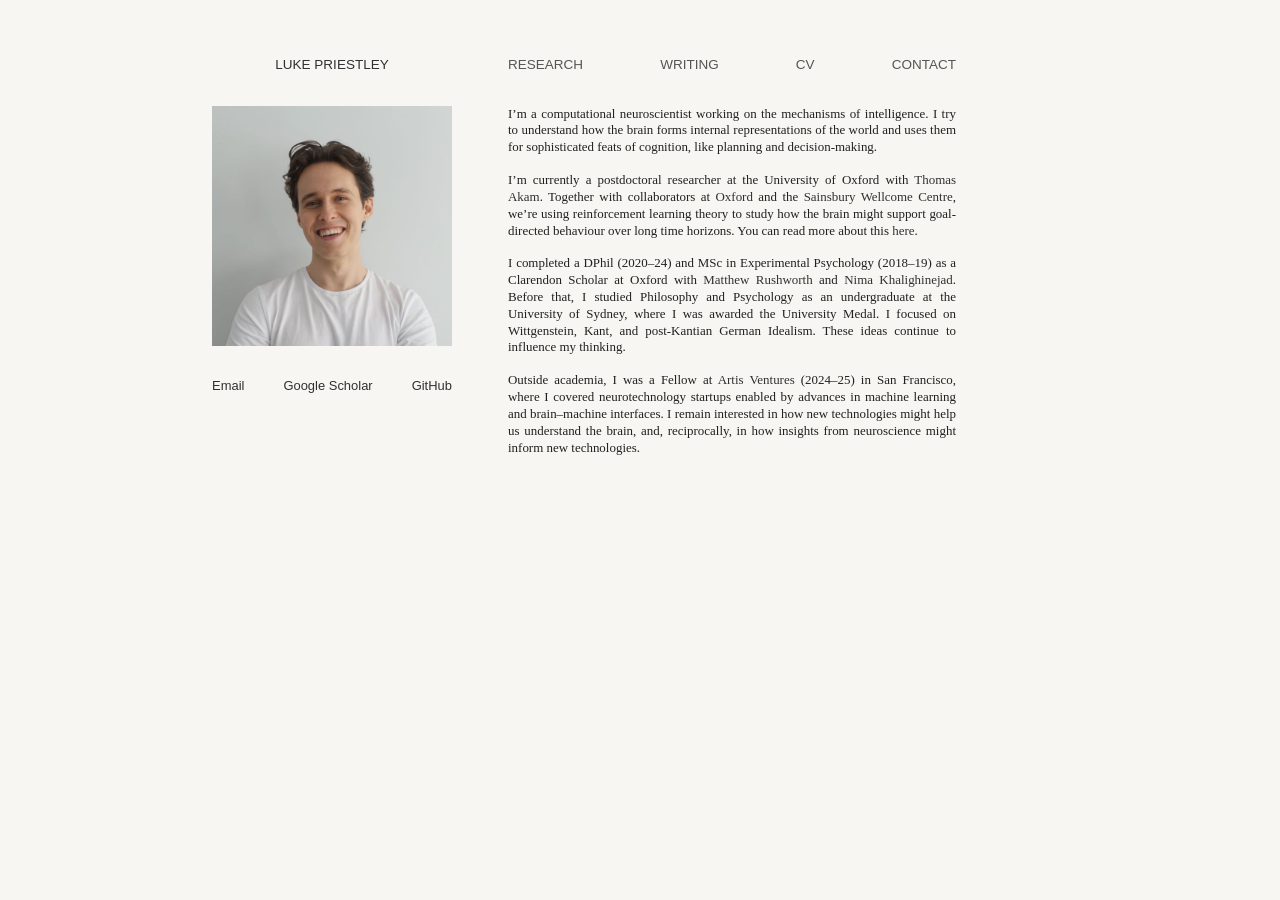
==== index.html @ 0aa41a84 "Built site for gh-pages" ====
<!DOCTYPE html>
<html xmlns="http://www.w3.org/1999/xhtml" lang="en" xml:lang="en"><head>

<meta charset="utf-8">
<meta name="generator" content="quarto-1.2.269">

<meta name="viewport" content="width=device-width, initial-scale=1.0, user-scalable=yes">


<title></title>
<style>
code{white-space: pre-wrap;}
span.smallcaps{font-variant: small-caps;}
div.columns{display: flex; gap: min(4vw, 1.5em);}
div.column{flex: auto; overflow-x: auto;}
div.hanging-indent{margin-left: 1.5em; text-indent: -1.5em;}
ul.task-list{list-style: none;}
ul.task-list li input[type="checkbox"] {
  width: 0.8em;
  margin: 0 0.8em 0.2em -1.6em;
  vertical-align: middle;
}
</style>


<script src="site_libs/quarto-nav/quarto-nav.js"></script>
<script src="site_libs/clipboard/clipboard.min.js"></script>
<script src="site_libs/quarto-search/autocomplete.umd.js"></script>
<script src="site_libs/quarto-search/fuse.min.js"></script>
<script src="site_libs/quarto-search/quarto-search.js"></script>
<meta name="quarto:offset" content="./">
<script src="site_libs/quarto-html/quarto.js"></script>
<script src="site_libs/quarto-html/popper.min.js"></script>
<script src="site_libs/quarto-html/tippy.umd.min.js"></script>
<script src="site_libs/quarto-html/anchor.min.js"></script>
<link href="site_libs/quarto-html/tippy.css" rel="stylesheet">
<link href="site_libs/quarto-html/quarto-syntax-highlighting.css" rel="stylesheet" id="quarto-text-highlighting-styles">
<script src="site_libs/bootstrap/bootstrap.min.js"></script>
<link href="site_libs/bootstrap/bootstrap-icons.css" rel="stylesheet">
<link href="site_libs/bootstrap/bootstrap.min.css" rel="stylesheet" id="quarto-bootstrap" data-mode="light">
<script id="quarto-search-options" type="application/json">{
  "location": "sidebar",
  "copy-button": false,
  "collapse-after": 3,
  "panel-placement": "start",
  "type": "textbox",
  "limit": 20,
  "language": {
    "search-no-results-text": "No results",
    "search-matching-documents-text": "matching documents",
    "search-copy-link-title": "Copy link to search",
    "search-hide-matches-text": "Hide additional matches",
    "search-more-match-text": "more match in this document",
    "search-more-matches-text": "more matches in this document",
    "search-clear-button-title": "Clear",
    "search-detached-cancel-button-title": "Cancel",
    "search-submit-button-title": "Submit"
  }
}</script>


<link rel="stylesheet" href="styles.css">
</head>

<body>

<div id="quarto-search-results"></div>
<!-- content -->
<div id="quarto-content" class="quarto-container page-columns page-rows-contents page-layout-full">
<!-- sidebar -->
<!-- margin-sidebar -->
    
<!-- main -->
<main class="content page-columns page-full column-page" id="quarto-document-content">
<div class="site-shell page-columns page-full">
  <div class="site-top page-columns page-full">
    <aside class="site-sidebar">
      <a class="site-name" href="index.html">Luke Priestley</a>
      <img class="sidebar-headshot" src="assets/headshot.jpg" alt="Headshot of Luke Priestley">
      <div class="sidebar-links" aria-label="Contact links">
        <a href="mailto:luke.priestley@psy.ox.ac.uk">Email</a>
        <a href="https://scholar.google.com/citations?user=Ls2oVIgAAAAJ&amp;hl=en">Google Scholar</a>
        <a href="https://github.com/lpriestley">GitHub</a>
      </div>
    </aside>
    <nav class="site-nav">
      <div class="site-links">
        <a href="research.html">Research</a>
        <a href="writing.html">Writing</a>
        <a href="cv.html">CV</a>
        <a href="contact.html">Contact</a>
      </div>
    </nav>
  </div>
</div>
<script>
document.addEventListener("DOMContentLoaded", () => {
  const currentPath = window.location.pathname.replace(/\/$/, "/index.html");

  document.querySelectorAll(".site-links a").forEach((link) => {
    const linkPath = new URL(link.href, window.location.href).pathname;
    link.classList.toggle("is-current", linkPath === currentPath);
  });
});
</script>



<div class="home-marker" aria-hidden="true">

</div>
<p>I’m a computational neuroscientist working on the mechanisms of intelligence. I try to understand how the brain forms internal representations of the world and uses them for sophisticated feats of cognition, like planning and decision-making.</p>
<p>I’m currently a postdoctoral researcher at the University of Oxford with <a href="https://www.psy.ox.ac.uk/people/thomas-akam" class="profile-link">Thomas Akam</a>. Together with collaborators at <a href="https://www.waltonlab.org/" class="profile-link">Oxford</a> and the <a href="https://www.sainsburywellcome.org/groups/behrens-lab" class="profile-link">Sainsbury Wellcome Centre</a>, we’re using reinforcement learning theory to study how the brain might support goal-directed behaviour over long time horizons. You can read more about this <a href="./research.html" class="profile-link">here</a>.</p>
<p>I completed a DPhil (2020–24) and MSc in Experimental Psychology (2018–19) as a Clarendon Scholar at Oxford with <a href="https://www.psy.ox.ac.uk/people/matthew-rushworth" class="profile-link">Matthew Rushworth</a> and <a href="https://www.psy.ox.ac.uk/people/nima-khalighinejad" class="profile-link">Nima Khalighinejad</a>. Before that, I studied Philosophy and Psychology as an undergraduate at the University of Sydney, where I was awarded the University Medal. I focused on Wittgenstein, Kant, and post-Kantian German Idealism. These ideas continue to influence my thinking.</p>
<p>Outside academia, I was a Fellow at <a href="https://www.av.co/" class="profile-link">Artis Ventures</a> (2024–25) in San Francisco, where I covered neurotechnology startups enabled by advances in machine learning and brain–machine interfaces. I remain interested in how new technologies might help us understand the brain, and, reciprocally, in how insights from neuroscience might inform new technologies.</p>



</main> <!-- /main -->
<script id="quarto-html-after-body" type="application/javascript">
window.document.addEventListener("DOMContentLoaded", function (event) {
  const toggleBodyColorMode = (bsSheetEl) => {
    const mode = bsSheetEl.getAttribute("data-mode");
    const bodyEl = window.document.querySelector("body");
    if (mode === "dark") {
      bodyEl.classList.add("quarto-dark");
      bodyEl.classList.remove("quarto-light");
    } else {
      bodyEl.classList.add("quarto-light");
      bodyEl.classList.remove("quarto-dark");
    }
  }
  const toggleBodyColorPrimary = () => {
    const bsSheetEl = window.document.querySelector("link#quarto-bootstrap");
    if (bsSheetEl) {
      toggleBodyColorMode(bsSheetEl);
    }
  }
  toggleBodyColorPrimary();  
  const icon = "";
  const anchorJS = new window.AnchorJS();
  anchorJS.options = {
    placement: 'right',
    icon: icon
  };
  anchorJS.add('.anchored');
  const clipboard = new window.ClipboardJS('.code-copy-button', {
    target: function(trigger) {
      return trigger.previousElementSibling;
    }
  });
  clipboard.on('success', function(e) {
    // button target
    const button = e.trigger;
    // don't keep focus
    button.blur();
    // flash "checked"
    button.classList.add('code-copy-button-checked');
    var currentTitle = button.getAttribute("title");
    button.setAttribute("title", "Copied!");
    let tooltip;
    if (window.bootstrap) {
      button.setAttribute("data-bs-toggle", "tooltip");
      button.setAttribute("data-bs-placement", "left");
      button.setAttribute("data-bs-title", "Copied!");
      tooltip = new bootstrap.Tooltip(button, 
        { trigger: "manual", 
          customClass: "code-copy-button-tooltip",
          offset: [0, -8]});
      tooltip.show();    
    }
    setTimeout(function() {
      if (tooltip) {
        tooltip.hide();
        button.removeAttribute("data-bs-title");
        button.removeAttribute("data-bs-toggle");
        button.removeAttribute("data-bs-placement");
      }
      button.setAttribute("title", currentTitle);
      button.classList.remove('code-copy-button-checked');
    }, 1000);
    // clear code selection
    e.clearSelection();
  });
  function tippyHover(el, contentFn) {
    const config = {
      allowHTML: true,
      content: contentFn,
      maxWidth: 500,
      delay: 100,
      arrow: false,
      appendTo: function(el) {
          return el.parentElement;
      },
      interactive: true,
      interactiveBorder: 10,
      theme: 'quarto',
      placement: 'bottom-start'
    };
    window.tippy(el, config); 
  }
  const noterefs = window.document.querySelectorAll('a[role="doc-noteref"]');
  for (var i=0; i<noterefs.length; i++) {
    const ref = noterefs[i];
    tippyHover(ref, function() {
      // use id or data attribute instead here
      let href = ref.getAttribute('data-footnote-href') || ref.getAttribute('href');
      try { href = new URL(href).hash; } catch {}
      const id = href.replace(/^#\/?/, "");
      const note = window.document.getElementById(id);
      return note.innerHTML;
    });
  }
  const findCites = (el) => {
    const parentEl = el.parentElement;
    if (parentEl) {
      const cites = parentEl.dataset.cites;
      if (cites) {
        return {
          el,
          cites: cites.split(' ')
        };
      } else {
        return findCites(el.parentElement)
      }
    } else {
      return undefined;
    }
  };
  var bibliorefs = window.document.querySelectorAll('a[role="doc-biblioref"]');
  for (var i=0; i<bibliorefs.length; i++) {
    const ref = bibliorefs[i];
    const citeInfo = findCites(ref);
    if (citeInfo) {
      tippyHover(citeInfo.el, function() {
        var popup = window.document.createElement('div');
        citeInfo.cites.forEach(function(cite) {
          var citeDiv = window.document.createElement('div');
          citeDiv.classList.add('hanging-indent');
          citeDiv.classList.add('csl-entry');
          var biblioDiv = window.document.getElementById('ref-' + cite);
          if (biblioDiv) {
            citeDiv.innerHTML = biblioDiv.innerHTML;
          }
          popup.appendChild(citeDiv);
        });
        return popup.innerHTML;
      });
    }
  }
});
</script>
</div> <!-- /content -->



</body></html>
---- site_libs/quarto-html/tippy.css ----
.tippy-box[data-animation=fade][data-state=hidden]{opacity:0}[data-tippy-root]{max-width:calc(100vw - 10px)}.tippy-box{position:relative;background-color:#333;color:#fff;border-radius:4px;font-size:14px;line-height:1.4;white-space:normal;outline:0;transition-property:transform,visibility,opacity}.tippy-box[data-placement^=top]>.tippy-arrow{bottom:0}.tippy-box[data-placement^=top]>.tippy-arrow:before{bottom:-7px;left:0;border-width:8px 8px 0;border-top-color:initial;transform-origin:center top}.tippy-box[data-placement^=bottom]>.tippy-arrow{top:0}.tippy-box[data-placement^=bottom]>.tippy-arrow:before{top:-7px;left:0;border-width:0 8px 8px;border-bottom-color:initial;transform-origin:center bottom}.tippy-box[data-placement^=left]>.tippy-arrow{right:0}.tippy-box[data-placement^=left]>.tippy-arrow:before{border-width:8px 0 8px 8px;border-left-color:initial;right:-7px;transform-origin:center left}.tippy-box[data-placement^=right]>.tippy-arrow{left:0}.tippy-box[data-placement^=right]>.tippy-arrow:before{left:-7px;border-width:8px 8px 8px 0;border-right-color:initial;transform-origin:center right}.tippy-box[data-inertia][data-state=visible]{transition-timing-function:cubic-bezier(.54,1.5,.38,1.11)}.tippy-arrow{width:16px;height:16px;color:#333}.tippy-arrow:before{content:"";position:absolute;border-color:transparent;border-style:solid}.tippy-content{position:relative;padding:5px 9px;z-index:1}
---- site_libs/quarto-html/quarto-syntax-highlighting.css ----
/* quarto syntax highlight colors */
:root {
  --quarto-hl-ot-color: #003B4F;
  --quarto-hl-at-color: #657422;
  --quarto-hl-ss-color: #20794D;
  --quarto-hl-an-color: #5E5E5E;
  --quarto-hl-fu-color: #4758AB;
  --quarto-hl-st-color: #20794D;
  --quarto-hl-cf-color: #003B4F;
  --quarto-hl-op-color: #5E5E5E;
  --quarto-hl-er-color: #AD0000;
  --quarto-hl-bn-color: #AD0000;
  --quarto-hl-al-color: #AD0000;
  --quarto-hl-va-color: #111111;
  --quarto-hl-bu-color: inherit;
  --quarto-hl-ex-color: inherit;
  --quarto-hl-pp-color: #AD0000;
  --quarto-hl-in-color: #5E5E5E;
  --quarto-hl-vs-color: #20794D;
  --quarto-hl-wa-color: #5E5E5E;
  --quarto-hl-do-color: #5E5E5E;
  --quarto-hl-im-color: #00769E;
  --quarto-hl-ch-color: #20794D;
  --quarto-hl-dt-color: #AD0000;
  --quarto-hl-fl-color: #AD0000;
  --quarto-hl-co-color: #5E5E5E;
  --quarto-hl-cv-color: #5E5E5E;
  --quarto-hl-cn-color: #8f5902;
  --quarto-hl-sc-color: #5E5E5E;
  --quarto-hl-dv-color: #AD0000;
  --quarto-hl-kw-color: #003B4F;
}

/* other quarto variables */
:root {
  --quarto-font-monospace: SFMono-Regular, Menlo, Monaco, Consolas, "Liberation Mono", "Courier New", monospace;
}

pre > code.sourceCode > span {
  color: #003B4F;
}

code span {
  color: #003B4F;
}

code.sourceCode > span {
  color: #003B4F;
}

div.sourceCode,
div.sourceCode pre.sourceCode {
  color: #003B4F;
}

code span.ot {
  color: #003B4F;
}

code span.at {
  color: #657422;
}

code span.ss {
  color: #20794D;
}

code span.an {
  color: #5E5E5E;
}

code span.fu {
  color: #4758AB;
}

code span.st {
  color: #20794D;
}

code span.cf {
  color: #003B4F;
}

code span.op {
  color: #5E5E5E;
}

code span.er {
  color: #AD0000;
}

code span.bn {
  color: #AD0000;
}

code span.al {
  color: #AD0000;
}

code span.va {
  color: #111111;
}

code span.pp {
  color: #AD0000;
}

code span.in {
  color: #5E5E5E;
}

code span.vs {
  color: #20794D;
}

code span.wa {
  color: #5E5E5E;
  font-style: italic;
}

code span.do {
  color: #5E5E5E;
  font-style: italic;
}

code span.im {
  color: #00769E;
}

code span.ch {
  color: #20794D;
}

code span.dt {
  color: #AD0000;
}

code span.fl {
  color: #AD0000;
}

code span.co {
  color: #5E5E5E;
}

code span.cv {
  color: #5E5E5E;
  font-style: italic;
}

code span.cn {
  color: #8f5902;
}

code span.sc {
  color: #5E5E5E;
}

code span.dv {
  color: #AD0000;
}

code span.kw {
  color: #003B4F;
}

.prevent-inlining {
  content: "</";
}

/*# sourceMappingURL=debc5d5d77c3f9108843748ff7464032.css.map */
---- styles.css ----
:root {
  --text: #202020;
  --background: #f7f6f2;
  --muted: #6b6b6b;
  --link: #303030;
  --link-hover: #000000;
  --nav-link: #555555;
  --page-width: 912px;
  --sidebar-width: 240px;
  --content-width: 448px;
  --column-gap: 56px;
  --space-unit: 8px;
  --base-size: 0.75rem;
  --body-text-size: 0.72rem;
  --sans-font: Helvetica, Arial, sans-serif;
}

html {
  font-size: 16px;
}

body {
  margin: 0;
  padding: 0;
  color: var(--text);
  background: var(--background);
  font-family: Times, "Times New Roman", serif;
  font-size: var(--base-size);
  line-height: 1.3;
}

.site-shell,
.site-top {
  display: contents !important;
}

.site-sidebar {
  position: fixed;
  top: 0;
  left: max(0px, calc(50% - (var(--page-width) / 2)));
  z-index: 1;
  width: var(--sidebar-width);
  display: flex;
  flex-direction: column;
  align-items: flex-start;
  text-align: left;
}

.site-name {
  color: var(--link);
  font-family: var(--sans-font);
  font-size: var(--base-size);
  font-weight: 400;
  letter-spacing: 0.001em;
  line-height: 1.3;
  width: min(100%, 240px);
  text-align: center;
  text-decoration: none;
  text-transform: uppercase;
  white-space: nowrap;
}

.sidebar-headshot {
  display: block;
  width: min(100%, 240px);
  aspect-ratio: 1 / 1;
  height: auto;
  margin-top: calc(var(--space-unit) * 4);
  border-radius: 0;
  object-fit: cover;
  object-position: center 32%;
}

.home-marker {
  display: none;
}

.sidebar-links {
  display: flex;
  align-items: center;
  justify-content: space-between;
  gap: 0;
  width: min(100%, 240px);
  margin-left: 0;
  margin-top: calc(var(--space-unit) * 4);
  font-family: var(--sans-font);
  font-size: var(--body-text-size);
  white-space: nowrap;
}

.sidebar-links a {
  display: inline-flex;
  align-items: center;
  justify-content: center;
  gap: 7px;
  color: var(--link);
  text-decoration: none;
}

.site-nav {
  display: flex;
  align-items: center;
  width: 100%;
  min-width: 0;
  margin: 0 0 calc(var(--space-unit) * 4);
  font-family: var(--sans-font);
  font-size: var(--base-size);
  letter-spacing: 0.001em;
}

.site-links {
  display: flex;
  flex-wrap: nowrap;
  justify-content: space-between;
  width: 100%;
  gap: 12px;
  white-space: nowrap;
}

.site-links a {
  color: var(--nav-link);
  font: inherit;
  text-decoration: none;
  text-transform: uppercase;
}

.site-links a.is-current {
  color: var(--link-hover);
  text-decoration: underline;
  text-decoration-thickness: 1px;
  text-underline-offset: 4px;
}

.site-name:hover,
.site-links a:hover,
.sidebar-links a:hover {
  color: var(--link-hover);
}

#quarto-content,
.page-columns,
.content,
.page-layout-article {
  box-sizing: border-box;
}

#quarto-content {
  display: block !important;
  width: 100% !important;
  max-width: var(--page-width) !important;
  margin: 0 auto !important;
  padding: 56px 28px 80px !important;
}

#quarto-document-content {
  display: block !important;
  position: relative;
  width: 100% !important;
  max-width: calc(var(--sidebar-width) + var(--column-gap) + var(--content-width));
  margin: 0 !important;
  padding: 0 0 0 calc(var(--sidebar-width) + var(--column-gap)) !important;
  box-sizing: border-box;
  text-align: left;
}

#quarto-document-content > :not(.site-shell) {
  width: 100%;
  max-width: none;
  margin-left: 0;
  margin-right: 0;
}

h1,
h2,
h3 {
  font-family: var(--sans-font);
  font-size: var(--base-size);
  font-weight: 400;
  letter-spacing: 0;
  text-align: left;
}

h1 {
  margin: 0 0 16px;
}

h2 {
  margin: 48px 0 16px;
  border: 0;
}

#selected-publications > h2 {
  font-weight: 700;
  margin-bottom: 18px;
}

#selected-publications > #refs {
  margin-top: 0;
}

main > h2:first-child,
main > section:first-child > h2:first-child {
  margin-top: 0;
}

#quarto-document-content > section:first-of-type > h2:first-child {
  margin-top: calc(var(--space-unit) * 4);
}

p,
li {
  margin: 0 0 16px;
  font-size: var(--body-text-size);
  text-align: justify;
}

a {
  color: var(--link);
  font-size: inherit;
}

a:hover {
  color: var(--link-hover);
  text-decoration: underline;
  text-decoration-thickness: 1px;
  text-underline-offset: 3px;
}

#quarto-document-content .profile-link {
  color: var(--link);
  text-decoration: none !important;
}

#quarto-document-content .profile-link:hover {
  color: var(--link-hover);
  font-style: italic !important;
  text-decoration: none !important;
}

.site-name:hover {
  text-decoration: none;
}

hr {
  display: none;
}

.intro,
.intro-text {
  display: block;
  width: 100%;
  max-width: none;
  margin: 0;
  padding: 0;
}

.intro-media,
.inline-headshot {
  display: none;
}

.contact-wrapper {
  width: 100%;
  margin: 0;
  text-align: left;
}

.contact-wrapper p,
.contact-wrapper li,
.contact-wrapper a {
  text-align: left;
}

.cv-pdf-viewer {
  display: block;
  width: 100%;
  height: 80vh;
  border: 0;
}

.cv-download {
  margin: 12px 0 0;
  font-family: "Helvetica Neue", Helvetica, Arial, sans-serif;
  text-align: right;
}

#refs {
  font-size: var(--body-text-size);
}

#refs .csl-bib-body {
  line-height: 1.3;
}

#refs .csl-entry {
  margin-bottom: 18px;
  text-align: justify;
}

#refs .csl-entry:last-child {
  margin-bottom: 0;
}

#refs .shared-authorship-note {
  margin-top: calc(var(--space-unit) / 2);
  font-style: italic;
  text-align: left;
  text-indent: 0;
}

@media (max-width: 760px) {
  body {
    display: block;
  }

  #quarto-content {
    max-width: 640px;
    padding: 32px 22px 56px;
  }

  #quarto-document-content {
    display: block !important;
    padding-left: 0 !important;
  }

  .site-sidebar {
    position: static;
    width: 100%;
  }

  .site-shell,
  .site-top {
    display: block;
  }

  .site-sidebar {
    align-items: center;
    text-align: center;
  }

  .sidebar-headshot {
    width: 200px;
    margin-top: 22px;
  }

  .sidebar-links {
    align-items: center;
    width: min(100%, 240px);
    margin-left: 0;
  }

  .site-nav {
    margin: 36px 0 42px;
  }

  .site-links {
    flex-wrap: wrap;
    justify-content: center;
    gap: 12px 20px;
  }
}
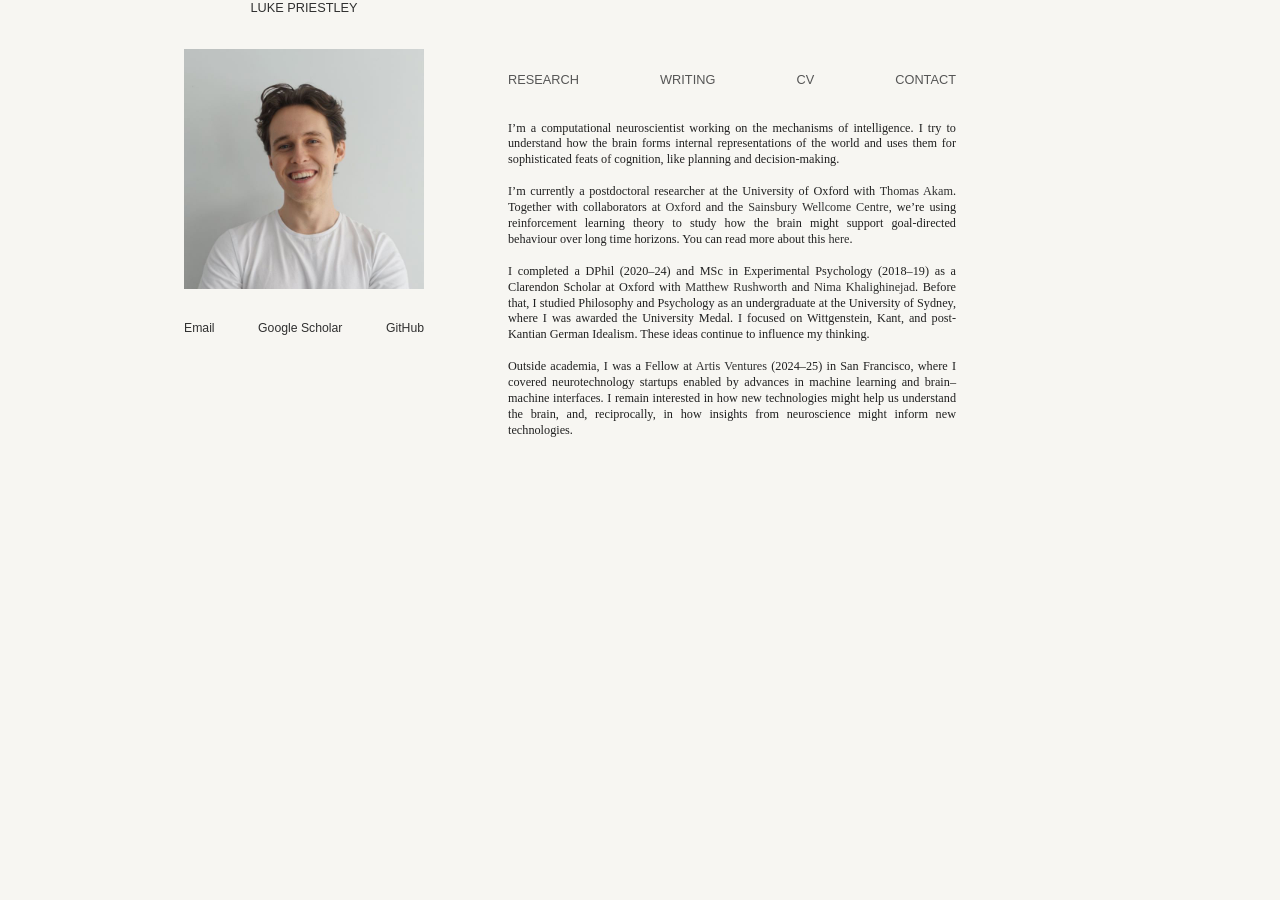
==== commit 01d27f80: "Built site for gh-pages" ====
--- a/index.html
+++ b/index.html
@@ -2,22 +2,28 @@
 <html xmlns="http://www.w3.org/1999/xhtml" lang="en" xml:lang="en"><head>
 
 <meta charset="utf-8">
-<meta name="generator" content="quarto-1.2.269">
+<meta name="generator" content="quarto-1.10.19">
 
 <meta name="viewport" content="width=device-width, initial-scale=1.0, user-scalable=yes">
 
 
-<title></title>
+<title>index</title>
 <style>
-code{white-space: pre-wrap;}
+/* Default styles provided by pandoc.
+** See https://pandoc.org/MANUAL.html#variables-for-html for config info.
+*/
 span.smallcaps{font-variant: small-caps;}
-div.columns{display: flex; gap: min(4vw, 1.5em);}
-div.column{flex: auto; overflow-x: auto;}
+div.columns{display: flex; gap: 1.5em;}
+div.column{flex: auto;}
+@media screen {
+div.columns{gap: min(4vw, 1.5em);}
+div.column{overflow-x: auto;}
+}
 div.hanging-indent{margin-left: 1.5em; text-indent: -1.5em;}
 ul.task-list{list-style: none;}
 ul.task-list li input[type="checkbox"] {
   width: 0.8em;
-  margin: 0 0.8em 0.2em -1.6em;
+  margin: 0 0.8em 0.2em -1em; /* quarto-specific, see https://github.com/quarto-dev/quarto-cli/issues/4556 */ 
   vertical-align: middle;
 }
 </style>
@@ -29,22 +35,29 @@
 <script src="site_libs/quarto-search/fuse.min.js"></script>
 <script src="site_libs/quarto-search/quarto-search.js"></script>
 <meta name="quarto:offset" content="./">
-<script src="site_libs/quarto-html/quarto.js"></script>
+<script src="site_libs/quarto-html/quarto.js" type="module"></script>
+<script src="site_libs/quarto-html/tabsets/tabsets.js" type="module"></script>
 <script src="site_libs/quarto-html/popper.min.js"></script>
 <script src="site_libs/quarto-html/tippy.umd.min.js"></script>
 <script src="site_libs/quarto-html/anchor.min.js"></script>
 <link href="site_libs/quarto-html/tippy.css" rel="stylesheet">
-<link href="site_libs/quarto-html/quarto-syntax-highlighting.css" rel="stylesheet" id="quarto-text-highlighting-styles">
+<link href="site_libs/quarto-html/quarto-syntax-highlighting-bf27225e3a48a9273f3daa8f8e829971.css" rel="stylesheet" id="quarto-text-highlighting-styles">
 <script src="site_libs/bootstrap/bootstrap.min.js"></script>
 <link href="site_libs/bootstrap/bootstrap-icons.css" rel="stylesheet">
-<link href="site_libs/bootstrap/bootstrap.min.css" rel="stylesheet" id="quarto-bootstrap" data-mode="light">
+<link href="site_libs/bootstrap/bootstrap-51b67bf8ade3772cce0e14bd95827d94.min.css" rel="stylesheet" append-hash="true" id="quarto-bootstrap" data-mode="light">
 <script id="quarto-search-options" type="application/json">{
   "location": "sidebar",
   "copy-button": false,
   "collapse-after": 3,
   "panel-placement": "start",
   "type": "textbox",
-  "limit": 20,
+  "limit": 50,
+  "keyboard-shortcut": [
+    "f",
+    "/",
+    "s"
+  ],
+  "show-item-context": false,
   "language": {
     "search-no-results-text": "No results",
     "search-matching-documents-text": "matching documents",
@@ -53,8 +66,10 @@
     "search-more-match-text": "more match in this document",
     "search-more-matches-text": "more matches in this document",
     "search-clear-button-title": "Clear",
+    "search-text-placeholder": "",
     "search-detached-cancel-button-title": "Cancel",
-    "search-submit-button-title": "Submit"
+    "search-submit-button-title": "Submit",
+    "search-label": "Search"
   }
 }</script>
 
@@ -62,7 +77,7 @@
 <link rel="stylesheet" href="styles.css">
 </head>
 
-<body>
+<body class="quarto-light">
 
 <div id="quarto-search-results"></div>
 <!-- content -->
@@ -71,7 +86,7 @@
 <!-- margin-sidebar -->
     
 <!-- main -->
-<main class="content page-columns page-full column-page" id="quarto-document-content">
+<main class="content page-columns page-full column-page" id="quarto-document-content"><header id="title-block-header" class="quarto-title-block"></header>
 <div class="site-shell page-columns page-full">
   <div class="site-top page-columns page-full">
     <aside class="site-sidebar">
@@ -106,6 +121,7 @@
 
 
 
+
 <div class="home-marker" aria-hidden="true">
 
 </div>
@@ -118,140 +134,408 @@
 
 </main> <!-- /main -->
 <script id="quarto-html-after-body" type="application/javascript">
-window.document.addEventListener("DOMContentLoaded", function (event) {
-  const toggleBodyColorMode = (bsSheetEl) => {
-    const mode = bsSheetEl.getAttribute("data-mode");
-    const bodyEl = window.document.querySelector("body");
-    if (mode === "dark") {
-      bodyEl.classList.add("quarto-dark");
-      bodyEl.classList.remove("quarto-light");
-    } else {
-      bodyEl.classList.add("quarto-light");
-      bodyEl.classList.remove("quarto-dark");
-    }
-  }
-  const toggleBodyColorPrimary = () => {
-    const bsSheetEl = window.document.querySelector("link#quarto-bootstrap");
-    if (bsSheetEl) {
-      toggleBodyColorMode(bsSheetEl);
-    }
-  }
-  toggleBodyColorPrimary();  
-  const icon = "";
-  const anchorJS = new window.AnchorJS();
-  anchorJS.options = {
-    placement: 'right',
-    icon: icon
-  };
-  anchorJS.add('.anchored');
-  const clipboard = new window.ClipboardJS('.code-copy-button', {
-    target: function(trigger) {
-      return trigger.previousElementSibling;
+  window.document.addEventListener("DOMContentLoaded", function (event) {
+    const icon = "";
+    const anchorJS = new window.AnchorJS();
+    anchorJS.options = {
+      placement: 'right',
+      icon: icon
+    };
+    anchorJS.add('.anchored');
+    const isCodeAnnotation = (el) => {
+      for (const clz of el.classList) {
+        if (clz.startsWith('code-annotation-')) {                     
+          return true;
+        }
+      }
+      return false;
+    }
+    const onCopySuccess = function(e) {
+      // button target
+      const button = e.trigger;
+      // don't keep focus
+      button.blur();
+      // flash "checked"
+      button.classList.add('code-copy-button-checked');
+      var currentTitle = button.getAttribute("title");
+      button.setAttribute("title", "Copied!");
+      let tooltip;
+      if (window.bootstrap) {
+        button.setAttribute("data-bs-toggle", "tooltip");
+        button.setAttribute("data-bs-placement", "left");
+        button.setAttribute("data-bs-title", "Copied!");
+        tooltip = new bootstrap.Tooltip(button, 
+          { trigger: "manual", 
+            customClass: "code-copy-button-tooltip",
+            offset: [0, -8]});
+        tooltip.show();    
+      }
+      setTimeout(function() {
+        if (tooltip) {
+          tooltip.hide();
+          button.removeAttribute("data-bs-title");
+          button.removeAttribute("data-bs-toggle");
+          button.removeAttribute("data-bs-placement");
+        }
+        button.setAttribute("title", currentTitle);
+        button.classList.remove('code-copy-button-checked');
+      }, 1000);
+      // clear code selection
+      e.clearSelection();
+    }
+    const getTextToCopy = function(trigger) {
+      const outerScaffold = trigger.parentElement.cloneNode(true);
+      const codeEl = outerScaffold.querySelector('code');
+      for (const childEl of codeEl.children) {
+        if (isCodeAnnotation(childEl)) {
+          childEl.remove();
+        }
+      }
+      return codeEl.innerText;
+    }
+    const clipboard = new window.ClipboardJS('.code-copy-button:not([data-in-quarto-modal])', {
+      text: getTextToCopy
+    });
+    clipboard.on('success', onCopySuccess);
+    if (window.document.getElementById('quarto-embedded-source-code-modal')) {
+      const clipboardModal = new window.ClipboardJS('.code-copy-button[data-in-quarto-modal]', {
+        text: getTextToCopy,
+        container: window.document.getElementById('quarto-embedded-source-code-modal')
+      });
+      clipboardModal.on('success', onCopySuccess);
+    }
+      var localhostRegex = new RegExp(/^(?:http|https):\/\/localhost\:?[0-9]*\//);
+      var mailtoRegex = new RegExp(/^mailto:/);
+        var filterRegex = new RegExp("https:\/\/lpriestley\.github\.io\/");
+      var isInternal = (href) => {
+          return filterRegex.test(href) || localhostRegex.test(href) || mailtoRegex.test(href);
+      }
+      // Inspect non-navigation links and adorn them if external
+     var links = window.document.querySelectorAll('a[href]:not(.nav-link):not(.navbar-brand):not(.toc-action):not(.sidebar-link):not(.sidebar-item-toggle):not(.pagination-link):not(.no-external):not([aria-hidden]):not(.dropdown-item):not(.quarto-navigation-tool):not(.about-link)');
+      for (var i=0; i<links.length; i++) {
+        const link = links[i];
+        if (!isInternal(link.href)) {
+          // undo the damage that might have been done by quarto-nav.js in the case of
+          // links that we want to consider external
+          if (link.dataset.originalHref !== undefined) {
+            link.href = link.dataset.originalHref;
+          }
+        }
+      }
+    function tippyHover(el, contentFn, onTriggerFn, onUntriggerFn) {
+      const config = {
+        allowHTML: true,
+        maxWidth: 500,
+        delay: 100,
+        arrow: false,
+        appendTo: function(el) {
+            return el.parentElement;
+        },
+        interactive: true,
+        interactiveBorder: 10,
+        theme: 'quarto',
+        placement: 'bottom-start',
+      };
+      if (contentFn) {
+        config.content = contentFn;
+      }
+      if (onTriggerFn) {
+        config.onTrigger = onTriggerFn;
+      }
+      if (onUntriggerFn) {
+        config.onUntrigger = onUntriggerFn;
+      }
+      window.tippy(el, config); 
+    }
+    const noterefs = window.document.querySelectorAll('a[role="doc-noteref"]');
+    for (var i=0; i<noterefs.length; i++) {
+      const ref = noterefs[i];
+      tippyHover(ref, function() {
+        // use id or data attribute instead here
+        let href = ref.getAttribute('data-footnote-href') || ref.getAttribute('href');
+        try { href = new URL(href).hash; } catch {}
+        const id = href.replace(/^#\/?/, "");
+        const note = window.document.getElementById(id);
+        if (note) {
+          return note.innerHTML;
+        } else {
+          return "";
+        }
+      });
+    }
+    const xrefs = window.document.querySelectorAll('a.quarto-xref');
+    const processXRef = (id, note) => {
+      // Strip column container classes
+      const stripColumnClz = (el) => {
+        el.classList.remove("page-full", "page-columns");
+        if (el.children) {
+          for (const child of el.children) {
+            stripColumnClz(child);
+          }
+        }
+      }
+      stripColumnClz(note)
+      if (id === null || id.startsWith('sec-')) {
+        // Special case sections, only their first couple elements
+        const container = document.createElement("div");
+        if (note.children && note.children.length > 2) {
+          container.appendChild(note.children[0].cloneNode(true));
+          for (let i = 1; i < note.children.length; i++) {
+            const child = note.children[i];
+            if (child.tagName === "P" && child.innerText === "") {
+              continue;
+            } else {
+              container.appendChild(child.cloneNode(true));
+              break;
+            }
+          }
+          if (window.Quarto?.typesetMath) {
+            window.Quarto.typesetMath(container);
+          }
+          return container.innerHTML
+        } else {
+          if (window.Quarto?.typesetMath) {
+            window.Quarto.typesetMath(note);
+          }
+          return note.innerHTML;
+        }
+      } else {
+        // Remove any anchor links if they are present
+        const anchorLink = note.querySelector('a.anchorjs-link');
+        if (anchorLink) {
+          anchorLink.remove();
+        }
+        if (window.Quarto?.typesetMath) {
+          window.Quarto.typesetMath(note);
+        }
+        if (note.classList.contains("callout")) {
+          return note.outerHTML;
+        } else {
+          return note.innerHTML;
+        }
+      }
+    }
+    for (var i=0; i<xrefs.length; i++) {
+      const xref = xrefs[i];
+      tippyHover(xref, undefined, function(instance) {
+        instance.disable();
+        let url = xref.getAttribute('href');
+        let hash = undefined; 
+        if (url.startsWith('#')) {
+          hash = url;
+        } else {
+          try { hash = new URL(url).hash; } catch {}
+        }
+        if (hash) {
+          const id = hash.replace(/^#\/?/, "");
+          const note = window.document.getElementById(id);
+          if (note !== null) {
+            try {
+              const html = processXRef(id, note.cloneNode(true));
+              instance.setContent(html);
+            } finally {
+              instance.enable();
+              instance.show();
+            }
+          } else {
+            // See if we can fetch this
+            fetch(url.split('#')[0])
+            .then(res => res.text())
+            .then(html => {
+              const parser = new DOMParser();
+              const htmlDoc = parser.parseFromString(html, "text/html");
+              const note = htmlDoc.getElementById(id);
+              if (note !== null) {
+                const html = processXRef(id, note);
+                instance.setContent(html);
+              } 
+            }).finally(() => {
+              instance.enable();
+              instance.show();
+            });
+          }
+        } else {
+          // See if we can fetch a full url (with no hash to target)
+          // This is a special case and we should probably do some content thinning / targeting
+          fetch(url)
+          .then(res => res.text())
+          .then(html => {
+            const parser = new DOMParser();
+            const htmlDoc = parser.parseFromString(html, "text/html");
+            const note = htmlDoc.querySelector('main.content');
+            if (note !== null) {
+              // This should only happen for chapter cross references
+              // (since there is no id in the URL)
+              // remove the first header
+              if (note.children.length > 0 && note.children[0].tagName === "HEADER") {
+                note.children[0].remove();
+              }
+              const html = processXRef(null, note);
+              instance.setContent(html);
+            } 
+          }).finally(() => {
+            instance.enable();
+            instance.show();
+          });
+        }
+      }, function(instance) {
+      });
+    }
+        let selectedAnnoteEl;
+        const selectorForAnnotation = ( cell, annotation) => {
+          let cellAttr = 'data-code-cell="' + cell + '"';
+          let lineAttr = 'data-code-annotation="' +  annotation + '"';
+          const selector = 'span[' + cellAttr + '][' + lineAttr + ']';
+          return selector;
+        }
+        const selectCodeLines = (annoteEl) => {
+          const doc = window.document;
+          const targetCell = annoteEl.getAttribute("data-target-cell");
+          const targetAnnotation = annoteEl.getAttribute("data-target-annotation");
+          const annoteSpan = window.document.querySelector(selectorForAnnotation(targetCell, targetAnnotation));
+          const lines = annoteSpan.getAttribute("data-code-lines").split(",");
+          const lineIds = lines.map((line) => {
+            return targetCell + "-" + line;
+          })
+          let top = null;
+          let height = null;
+          let parent = null;
+          if (lineIds.length > 0) {
+              //compute the position of the single el (top and bottom and make a div)
+              const el = window.document.getElementById(lineIds[0]);
+              top = el.offsetTop;
+              height = el.offsetHeight;
+              parent = el.parentElement.parentElement;
+            if (lineIds.length > 1) {
+              const lastEl = window.document.getElementById(lineIds[lineIds.length - 1]);
+              const bottom = lastEl.offsetTop + lastEl.offsetHeight;
+              height = bottom - top;
+            }
+            if (top !== null && height !== null && parent !== null) {
+              // cook up a div (if necessary) and position it 
+              let div = window.document.getElementById("code-annotation-line-highlight");
+              if (div === null) {
+                div = window.document.createElement("div");
+                div.setAttribute("id", "code-annotation-line-highlight");
+                div.style.position = 'absolute';
+                parent.appendChild(div);
+              }
+              div.style.top = top - 2 + "px";
+              div.style.height = height + 4 + "px";
+              div.style.left = 0;
+              let gutterDiv = window.document.getElementById("code-annotation-line-highlight-gutter");
+              if (gutterDiv === null) {
+                gutterDiv = window.document.createElement("div");
+                gutterDiv.setAttribute("id", "code-annotation-line-highlight-gutter");
+                gutterDiv.style.position = 'absolute';
+                const codeCell = window.document.getElementById(targetCell);
+                const gutter = codeCell.querySelector('.code-annotation-gutter');
+                gutter.appendChild(gutterDiv);
+              }
+              gutterDiv.style.top = top - 2 + "px";
+              gutterDiv.style.height = height + 4 + "px";
+            }
+            selectedAnnoteEl = annoteEl;
+          }
+        };
+        const unselectCodeLines = () => {
+          const elementsIds = ["code-annotation-line-highlight", "code-annotation-line-highlight-gutter"];
+          elementsIds.forEach((elId) => {
+            const div = window.document.getElementById(elId);
+            if (div) {
+              div.remove();
+            }
+          });
+          selectedAnnoteEl = undefined;
+        };
+          // Handle positioning of the toggle
+      window.addEventListener(
+        "resize",
+        throttle(() => {
+          elRect = undefined;
+          if (selectedAnnoteEl) {
+            selectCodeLines(selectedAnnoteEl);
+          }
+        }, 10)
+      );
+      function throttle(fn, ms) {
+      let throttle = false;
+      let timer;
+        return (...args) => {
+          if(!throttle) { // first call gets through
+              fn.apply(this, args);
+              throttle = true;
+          } else { // all the others get throttled
+              if(timer) clearTimeout(timer); // cancel #2
+              timer = setTimeout(() => {
+                fn.apply(this, args);
+                timer = throttle = false;
+              }, ms);
+          }
+        };
+      }
+        // Attach click handler to the DT
+        const annoteDls = window.document.querySelectorAll('dt[data-target-cell]');
+        for (const annoteDlNode of annoteDls) {
+          annoteDlNode.addEventListener('click', (event) => {
+            const clickedEl = event.target;
+            if (clickedEl !== selectedAnnoteEl) {
+              unselectCodeLines();
+              const activeEl = window.document.querySelector('dt[data-target-cell].code-annotation-active');
+              if (activeEl) {
+                activeEl.classList.remove('code-annotation-active');
+              }
+              selectCodeLines(clickedEl);
+              clickedEl.classList.add('code-annotation-active');
+            } else {
+              // Unselect the line
+              unselectCodeLines();
+              clickedEl.classList.remove('code-annotation-active');
+            }
+          });
+        }
+    const findCites = (el) => {
+      const parentEl = el.parentElement;
+      if (parentEl) {
+        const cites = parentEl.dataset.cites;
+        if (cites) {
+          return {
+            el,
+            cites: cites.split(' ')
+          };
+        } else {
+          return findCites(el.parentElement)
+        }
+      } else {
+        return undefined;
+      }
+    };
+    var bibliorefs = window.document.querySelectorAll('a[role="doc-biblioref"]');
+    for (var i=0; i<bibliorefs.length; i++) {
+      const ref = bibliorefs[i];
+      const citeInfo = findCites(ref);
+      if (citeInfo) {
+        tippyHover(citeInfo.el, function() {
+          var popup = window.document.createElement('div');
+          citeInfo.cites.forEach(function(cite) {
+            var citeDiv = window.document.createElement('div');
+            citeDiv.classList.add('hanging-indent');
+            citeDiv.classList.add('csl-entry');
+            var biblioDiv = window.document.getElementById('ref-' + cite);
+            if (biblioDiv) {
+              citeDiv.innerHTML = biblioDiv.innerHTML;
+            }
+            popup.appendChild(citeDiv);
+          });
+          return popup.innerHTML;
+        });
+      }
     }
   });
-  clipboard.on('success', function(e) {
-    // button target
-    const button = e.trigger;
-    // don't keep focus
-    button.blur();
-    // flash "checked"
-    button.classList.add('code-copy-button-checked');
-    var currentTitle = button.getAttribute("title");
-    button.setAttribute("title", "Copied!");
-    let tooltip;
-    if (window.bootstrap) {
-      button.setAttribute("data-bs-toggle", "tooltip");
-      button.setAttribute("data-bs-placement", "left");
-      button.setAttribute("data-bs-title", "Copied!");
-      tooltip = new bootstrap.Tooltip(button, 
-        { trigger: "manual", 
-          customClass: "code-copy-button-tooltip",
-          offset: [0, -8]});
-      tooltip.show();    
-    }
-    setTimeout(function() {
-      if (tooltip) {
-        tooltip.hide();
-        button.removeAttribute("data-bs-title");
-        button.removeAttribute("data-bs-toggle");
-        button.removeAttribute("data-bs-placement");
-      }
-      button.setAttribute("title", currentTitle);
-      button.classList.remove('code-copy-button-checked');
-    }, 1000);
-    // clear code selection
-    e.clearSelection();
-  });
-  function tippyHover(el, contentFn) {
-    const config = {
-      allowHTML: true,
-      content: contentFn,
-      maxWidth: 500,
-      delay: 100,
-      arrow: false,
-      appendTo: function(el) {
-          return el.parentElement;
-      },
-      interactive: true,
-      interactiveBorder: 10,
-      theme: 'quarto',
-      placement: 'bottom-start'
-    };
-    window.tippy(el, config); 
-  }
-  const noterefs = window.document.querySelectorAll('a[role="doc-noteref"]');
-  for (var i=0; i<noterefs.length; i++) {
-    const ref = noterefs[i];
-    tippyHover(ref, function() {
-      // use id or data attribute instead here
-      let href = ref.getAttribute('data-footnote-href') || ref.getAttribute('href');
-      try { href = new URL(href).hash; } catch {}
-      const id = href.replace(/^#\/?/, "");
-      const note = window.document.getElementById(id);
-      return note.innerHTML;
-    });
-  }
-  const findCites = (el) => {
-    const parentEl = el.parentElement;
-    if (parentEl) {
-      const cites = parentEl.dataset.cites;
-      if (cites) {
-        return {
-          el,
-          cites: cites.split(' ')
-        };
-      } else {
-        return findCites(el.parentElement)
-      }
-    } else {
-      return undefined;
-    }
-  };
-  var bibliorefs = window.document.querySelectorAll('a[role="doc-biblioref"]');
-  for (var i=0; i<bibliorefs.length; i++) {
-    const ref = bibliorefs[i];
-    const citeInfo = findCites(ref);
-    if (citeInfo) {
-      tippyHover(citeInfo.el, function() {
-        var popup = window.document.createElement('div');
-        citeInfo.cites.forEach(function(cite) {
-          var citeDiv = window.document.createElement('div');
-          citeDiv.classList.add('hanging-indent');
-          citeDiv.classList.add('csl-entry');
-          var biblioDiv = window.document.getElementById('ref-' + cite);
-          if (biblioDiv) {
-            citeDiv.innerHTML = biblioDiv.innerHTML;
-          }
-          popup.appendChild(citeDiv);
-        });
-        return popup.innerHTML;
-      });
-    }
-  }
-});
-</script>
+  </script>
 </div> <!-- /content -->
 
 
 
+
 </body></html>
--- a/site_libs/quarto-html/quarto-syntax-highlighting-bf27225e3a48a9273f3daa8f8e829971.css
+++ b/site_libs/quarto-html/quarto-syntax-highlighting-bf27225e3a48a9273f3daa8f8e829971.css
@@ -0,0 +1,236 @@
+/* quarto syntax highlight colors */
+:root {
+  --quarto-hl-ot-color: #003B4F;
+  --quarto-hl-at-color: #657422;
+  --quarto-hl-ss-color: #20794D;
+  --quarto-hl-an-color: #5E5E5E;
+  --quarto-hl-fu-color: #4758AB;
+  --quarto-hl-st-color: #20794D;
+  --quarto-hl-cf-color: #003B4F;
+  --quarto-hl-op-color: #5E5E5E;
+  --quarto-hl-er-color: #AD0000;
+  --quarto-hl-bn-color: #AD0000;
+  --quarto-hl-al-color: #AD0000;
+  --quarto-hl-va-color: #111111;
+  --quarto-hl-bu-color: inherit;
+  --quarto-hl-ex-color: inherit;
+  --quarto-hl-pp-color: #AD0000;
+  --quarto-hl-in-color: #5E5E5E;
+  --quarto-hl-vs-color: #20794D;
+  --quarto-hl-wa-color: #5E5E5E;
+  --quarto-hl-do-color: #5E5E5E;
+  --quarto-hl-im-color: #00769E;
+  --quarto-hl-ch-color: #20794D;
+  --quarto-hl-dt-color: #AD0000;
+  --quarto-hl-fl-color: #AD0000;
+  --quarto-hl-co-color: #5E5E5E;
+  --quarto-hl-cv-color: #5E5E5E;
+  --quarto-hl-cn-color: #8f5902;
+  --quarto-hl-sc-color: #5E5E5E;
+  --quarto-hl-dv-color: #AD0000;
+  --quarto-hl-kw-color: #003B4F;
+}
+
+/* other quarto variables */
+:root {
+  --quarto-font-monospace: SFMono-Regular, Menlo, Monaco, Consolas, "Liberation Mono", "Courier New", monospace;
+}
+
+/* syntax highlight based on Pandoc's rules */
+pre > code.sourceCode > span {
+  color: #003B4F;
+}
+
+code.sourceCode > span {
+  color: #003B4F;
+}
+
+div.sourceCode,
+div.sourceCode pre.sourceCode {
+  color: #003B4F;
+}
+
+/* Normal */
+code span {
+  color: #003B4F;
+}
+
+/* Alert */
+code span.al {
+  color: #AD0000;
+  font-style: inherit;
+}
+
+/* Annotation */
+code span.an {
+  color: #5E5E5E;
+  font-style: inherit;
+}
+
+/* Attribute */
+code span.at {
+  color: #657422;
+  font-style: inherit;
+}
+
+/* BaseN */
+code span.bn {
+  color: #AD0000;
+  font-style: inherit;
+}
+
+/* BuiltIn */
+code span.bu {
+  font-style: inherit;
+}
+
+/* ControlFlow */
+code span.cf {
+  color: #003B4F;
+  font-weight: bold;
+  font-style: inherit;
+}
+
+/* Char */
+code span.ch {
+  color: #20794D;
+  font-style: inherit;
+}
+
+/* Constant */
+code span.cn {
+  color: #8f5902;
+  font-style: inherit;
+}
+
+/* Comment */
+code span.co {
+  color: #5E5E5E;
+  font-style: inherit;
+}
+
+/* CommentVar */
+code span.cv {
+  color: #5E5E5E;
+  font-style: italic;
+}
+
+/* Documentation */
+code span.do {
+  color: #5E5E5E;
+  font-style: italic;
+}
+
+/* DataType */
+code span.dt {
+  color: #AD0000;
+  font-style: inherit;
+}
+
+/* DecVal */
+code span.dv {
+  color: #AD0000;
+  font-style: inherit;
+}
+
+/* Error */
+code span.er {
+  color: #AD0000;
+  font-style: inherit;
+}
+
+/* Extension */
+code span.ex {
+  font-style: inherit;
+}
+
+/* Float */
+code span.fl {
+  color: #AD0000;
+  font-style: inherit;
+}
+
+/* Function */
+code span.fu {
+  color: #4758AB;
+  font-style: inherit;
+}
+
+/* Import */
+code span.im {
+  color: #00769E;
+  font-style: inherit;
+}
+
+/* Information */
+code span.in {
+  color: #5E5E5E;
+  font-style: inherit;
+}
+
+/* Keyword */
+code span.kw {
+  color: #003B4F;
+  font-weight: bold;
+  font-style: inherit;
+}
+
+/* Operator */
+code span.op {
+  color: #5E5E5E;
+  font-style: inherit;
+}
+
+/* Other */
+code span.ot {
+  color: #003B4F;
+  font-style: inherit;
+}
+
+/* Preprocessor */
+code span.pp {
+  color: #AD0000;
+  font-style: inherit;
+}
+
+/* SpecialChar */
+code span.sc {
+  color: #5E5E5E;
+  font-style: inherit;
+}
+
+/* SpecialString */
+code span.ss {
+  color: #20794D;
+  font-style: inherit;
+}
+
+/* String */
+code span.st {
+  color: #20794D;
+  font-style: inherit;
+}
+
+/* Variable */
+code span.va {
+  color: #111111;
+  font-style: inherit;
+}
+
+/* VerbatimString */
+code span.vs {
+  color: #20794D;
+  font-style: inherit;
+}
+
+/* Warning */
+code span.wa {
+  color: #5E5E5E;
+  font-style: italic;
+}
+
+.prevent-inlining {
+  content: "</";
+}
+
+/*# sourceMappingURL=8be38f48d34c45af72792cbd699585e7.css.map */
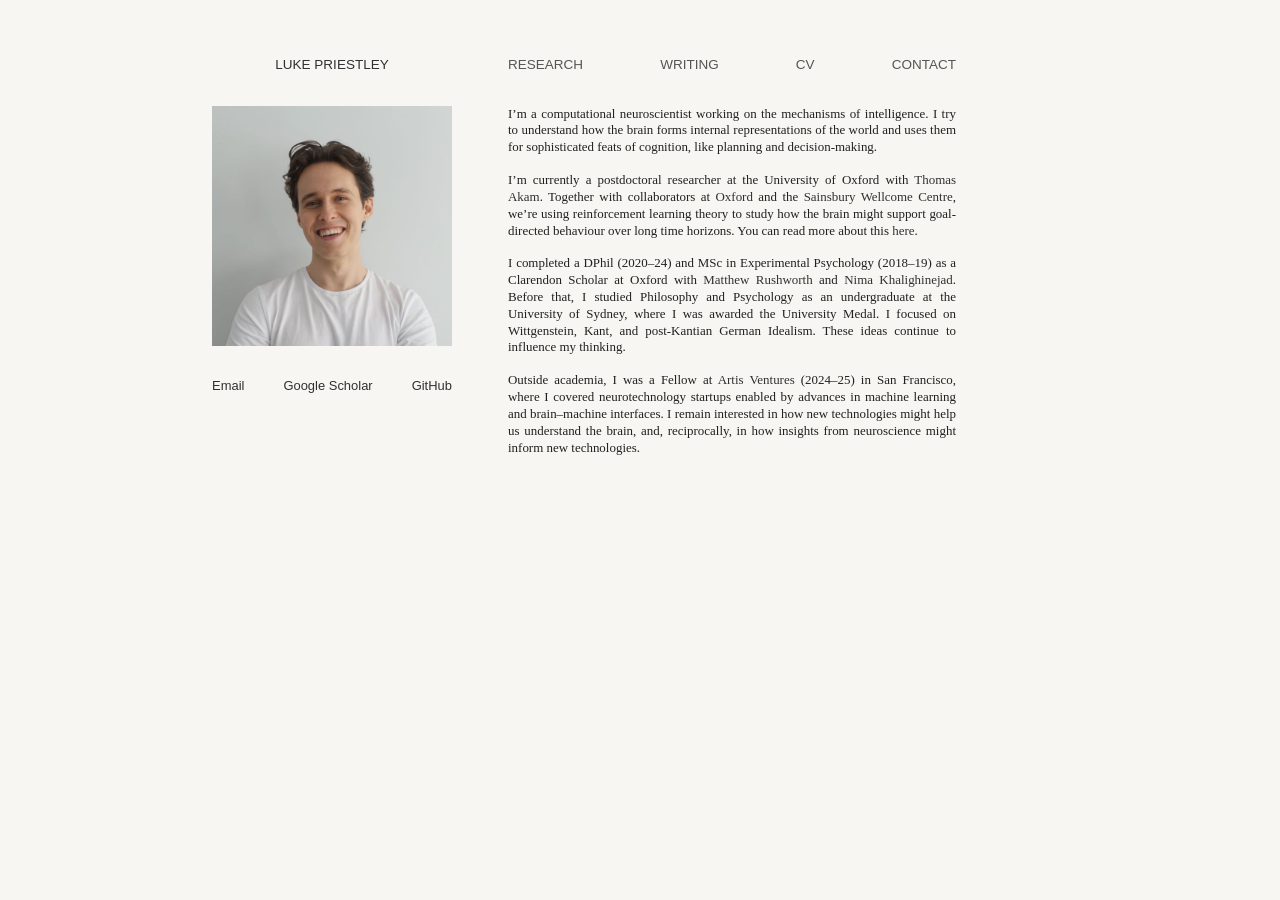
==== commit 8ba8fcd5: "Built site for gh-pages" ====
--- a/index.html
+++ b/index.html
@@ -2,28 +2,22 @@
 <html xmlns="http://www.w3.org/1999/xhtml" lang="en" xml:lang="en"><head>
 
 <meta charset="utf-8">
-<meta name="generator" content="quarto-1.10.19">
+<meta name="generator" content="quarto-1.2.269">
 
 <meta name="viewport" content="width=device-width, initial-scale=1.0, user-scalable=yes">
 
 
-<title>index</title>
+<title></title>
 <style>
-/* Default styles provided by pandoc.
-** See https://pandoc.org/MANUAL.html#variables-for-html for config info.
-*/
+code{white-space: pre-wrap;}
 span.smallcaps{font-variant: small-caps;}
-div.columns{display: flex; gap: 1.5em;}
-div.column{flex: auto;}
-@media screen {
-div.columns{gap: min(4vw, 1.5em);}
-div.column{overflow-x: auto;}
-}
+div.columns{display: flex; gap: min(4vw, 1.5em);}
+div.column{flex: auto; overflow-x: auto;}
 div.hanging-indent{margin-left: 1.5em; text-indent: -1.5em;}
 ul.task-list{list-style: none;}
 ul.task-list li input[type="checkbox"] {
   width: 0.8em;
-  margin: 0 0.8em 0.2em -1em; /* quarto-specific, see https://github.com/quarto-dev/quarto-cli/issues/4556 */ 
+  margin: 0 0.8em 0.2em -1.6em;
   vertical-align: middle;
 }
 </style>
@@ -35,29 +29,22 @@
 <script src="site_libs/quarto-search/fuse.min.js"></script>
 <script src="site_libs/quarto-search/quarto-search.js"></script>
 <meta name="quarto:offset" content="./">
-<script src="site_libs/quarto-html/quarto.js" type="module"></script>
-<script src="site_libs/quarto-html/tabsets/tabsets.js" type="module"></script>
+<script src="site_libs/quarto-html/quarto.js"></script>
 <script src="site_libs/quarto-html/popper.min.js"></script>
 <script src="site_libs/quarto-html/tippy.umd.min.js"></script>
 <script src="site_libs/quarto-html/anchor.min.js"></script>
 <link href="site_libs/quarto-html/tippy.css" rel="stylesheet">
-<link href="site_libs/quarto-html/quarto-syntax-highlighting-bf27225e3a48a9273f3daa8f8e829971.css" rel="stylesheet" id="quarto-text-highlighting-styles">
+<link href="site_libs/quarto-html/quarto-syntax-highlighting.css" rel="stylesheet" id="quarto-text-highlighting-styles">
 <script src="site_libs/bootstrap/bootstrap.min.js"></script>
 <link href="site_libs/bootstrap/bootstrap-icons.css" rel="stylesheet">
-<link href="site_libs/bootstrap/bootstrap-51b67bf8ade3772cce0e14bd95827d94.min.css" rel="stylesheet" append-hash="true" id="quarto-bootstrap" data-mode="light">
+<link href="site_libs/bootstrap/bootstrap.min.css" rel="stylesheet" id="quarto-bootstrap" data-mode="light">
 <script id="quarto-search-options" type="application/json">{
   "location": "sidebar",
   "copy-button": false,
   "collapse-after": 3,
   "panel-placement": "start",
   "type": "textbox",
-  "limit": 50,
-  "keyboard-shortcut": [
-    "f",
-    "/",
-    "s"
-  ],
-  "show-item-context": false,
+  "limit": 20,
   "language": {
     "search-no-results-text": "No results",
     "search-matching-documents-text": "matching documents",
@@ -66,10 +53,8 @@
     "search-more-match-text": "more match in this document",
     "search-more-matches-text": "more matches in this document",
     "search-clear-button-title": "Clear",
-    "search-text-placeholder": "",
     "search-detached-cancel-button-title": "Cancel",
-    "search-submit-button-title": "Submit",
-    "search-label": "Search"
+    "search-submit-button-title": "Submit"
   }
 }</script>
 
@@ -77,7 +62,7 @@
 <link rel="stylesheet" href="styles.css">
 </head>
 
-<body class="quarto-light">
+<body>
 
 <div id="quarto-search-results"></div>
 <!-- content -->
@@ -86,7 +71,7 @@
 <!-- margin-sidebar -->
     
 <!-- main -->
-<main class="content page-columns page-full column-page" id="quarto-document-content"><header id="title-block-header" class="quarto-title-block"></header>
+<main class="content page-columns page-full column-page" id="quarto-document-content">
 <div class="site-shell page-columns page-full">
   <div class="site-top page-columns page-full">
     <aside class="site-sidebar">
@@ -121,7 +106,6 @@
 
 
 
-
 <div class="home-marker" aria-hidden="true">
 
 </div>
@@ -134,408 +118,140 @@
 
 </main> <!-- /main -->
 <script id="quarto-html-after-body" type="application/javascript">
-  window.document.addEventListener("DOMContentLoaded", function (event) {
-    const icon = "";
-    const anchorJS = new window.AnchorJS();
-    anchorJS.options = {
-      placement: 'right',
-      icon: icon
+window.document.addEventListener("DOMContentLoaded", function (event) {
+  const toggleBodyColorMode = (bsSheetEl) => {
+    const mode = bsSheetEl.getAttribute("data-mode");
+    const bodyEl = window.document.querySelector("body");
+    if (mode === "dark") {
+      bodyEl.classList.add("quarto-dark");
+      bodyEl.classList.remove("quarto-light");
+    } else {
+      bodyEl.classList.add("quarto-light");
+      bodyEl.classList.remove("quarto-dark");
+    }
+  }
+  const toggleBodyColorPrimary = () => {
+    const bsSheetEl = window.document.querySelector("link#quarto-bootstrap");
+    if (bsSheetEl) {
+      toggleBodyColorMode(bsSheetEl);
+    }
+  }
+  toggleBodyColorPrimary();  
+  const icon = "";
+  const anchorJS = new window.AnchorJS();
+  anchorJS.options = {
+    placement: 'right',
+    icon: icon
+  };
+  anchorJS.add('.anchored');
+  const clipboard = new window.ClipboardJS('.code-copy-button', {
+    target: function(trigger) {
+      return trigger.previousElementSibling;
+    }
+  });
+  clipboard.on('success', function(e) {
+    // button target
+    const button = e.trigger;
+    // don't keep focus
+    button.blur();
+    // flash "checked"
+    button.classList.add('code-copy-button-checked');
+    var currentTitle = button.getAttribute("title");
+    button.setAttribute("title", "Copied!");
+    let tooltip;
+    if (window.bootstrap) {
+      button.setAttribute("data-bs-toggle", "tooltip");
+      button.setAttribute("data-bs-placement", "left");
+      button.setAttribute("data-bs-title", "Copied!");
+      tooltip = new bootstrap.Tooltip(button, 
+        { trigger: "manual", 
+          customClass: "code-copy-button-tooltip",
+          offset: [0, -8]});
+      tooltip.show();    
+    }
+    setTimeout(function() {
+      if (tooltip) {
+        tooltip.hide();
+        button.removeAttribute("data-bs-title");
+        button.removeAttribute("data-bs-toggle");
+        button.removeAttribute("data-bs-placement");
+      }
+      button.setAttribute("title", currentTitle);
+      button.classList.remove('code-copy-button-checked');
+    }, 1000);
+    // clear code selection
+    e.clearSelection();
+  });
+  function tippyHover(el, contentFn) {
+    const config = {
+      allowHTML: true,
+      content: contentFn,
+      maxWidth: 500,
+      delay: 100,
+      arrow: false,
+      appendTo: function(el) {
+          return el.parentElement;
+      },
+      interactive: true,
+      interactiveBorder: 10,
+      theme: 'quarto',
+      placement: 'bottom-start'
     };
-    anchorJS.add('.anchored');
-    const isCodeAnnotation = (el) => {
-      for (const clz of el.classList) {
-        if (clz.startsWith('code-annotation-')) {                     
-          return true;
-        }
+    window.tippy(el, config); 
+  }
+  const noterefs = window.document.querySelectorAll('a[role="doc-noteref"]');
+  for (var i=0; i<noterefs.length; i++) {
+    const ref = noterefs[i];
+    tippyHover(ref, function() {
+      // use id or data attribute instead here
+      let href = ref.getAttribute('data-footnote-href') || ref.getAttribute('href');
+      try { href = new URL(href).hash; } catch {}
+      const id = href.replace(/^#\/?/, "");
+      const note = window.document.getElementById(id);
+      return note.innerHTML;
+    });
+  }
+  const findCites = (el) => {
+    const parentEl = el.parentElement;
+    if (parentEl) {
+      const cites = parentEl.dataset.cites;
+      if (cites) {
+        return {
+          el,
+          cites: cites.split(' ')
+        };
+      } else {
+        return findCites(el.parentElement)
       }
-      return false;
-    }
-    const onCopySuccess = function(e) {
-      // button target
-      const button = e.trigger;
-      // don't keep focus
-      button.blur();
-      // flash "checked"
-      button.classList.add('code-copy-button-checked');
-      var currentTitle = button.getAttribute("title");
-      button.setAttribute("title", "Copied!");
-      let tooltip;
-      if (window.bootstrap) {
-        button.setAttribute("data-bs-toggle", "tooltip");
-        button.setAttribute("data-bs-placement", "left");
-        button.setAttribute("data-bs-title", "Copied!");
-        tooltip = new bootstrap.Tooltip(button, 
-          { trigger: "manual", 
-            customClass: "code-copy-button-tooltip",
-            offset: [0, -8]});
-        tooltip.show();    
-      }
-      setTimeout(function() {
-        if (tooltip) {
-          tooltip.hide();
-          button.removeAttribute("data-bs-title");
-          button.removeAttribute("data-bs-toggle");
-          button.removeAttribute("data-bs-placement");
-        }
-        button.setAttribute("title", currentTitle);
-        button.classList.remove('code-copy-button-checked');
-      }, 1000);
-      // clear code selection
-      e.clearSelection();
-    }
-    const getTextToCopy = function(trigger) {
-      const outerScaffold = trigger.parentElement.cloneNode(true);
-      const codeEl = outerScaffold.querySelector('code');
-      for (const childEl of codeEl.children) {
-        if (isCodeAnnotation(childEl)) {
-          childEl.remove();
-        }
-      }
-      return codeEl.innerText;
-    }
-    const clipboard = new window.ClipboardJS('.code-copy-button:not([data-in-quarto-modal])', {
-      text: getTextToCopy
-    });
-    clipboard.on('success', onCopySuccess);
-    if (window.document.getElementById('quarto-embedded-source-code-modal')) {
-      const clipboardModal = new window.ClipboardJS('.code-copy-button[data-in-quarto-modal]', {
-        text: getTextToCopy,
-        container: window.document.getElementById('quarto-embedded-source-code-modal')
+    } else {
+      return undefined;
+    }
+  };
+  var bibliorefs = window.document.querySelectorAll('a[role="doc-biblioref"]');
+  for (var i=0; i<bibliorefs.length; i++) {
+    const ref = bibliorefs[i];
+    const citeInfo = findCites(ref);
+    if (citeInfo) {
+      tippyHover(citeInfo.el, function() {
+        var popup = window.document.createElement('div');
+        citeInfo.cites.forEach(function(cite) {
+          var citeDiv = window.document.createElement('div');
+          citeDiv.classList.add('hanging-indent');
+          citeDiv.classList.add('csl-entry');
+          var biblioDiv = window.document.getElementById('ref-' + cite);
+          if (biblioDiv) {
+            citeDiv.innerHTML = biblioDiv.innerHTML;
+          }
+          popup.appendChild(citeDiv);
+        });
+        return popup.innerHTML;
       });
-      clipboardModal.on('success', onCopySuccess);
-    }
-      var localhostRegex = new RegExp(/^(?:http|https):\/\/localhost\:?[0-9]*\//);
-      var mailtoRegex = new RegExp(/^mailto:/);
-        var filterRegex = new RegExp("https:\/\/lpriestley\.github\.io\/");
-      var isInternal = (href) => {
-          return filterRegex.test(href) || localhostRegex.test(href) || mailtoRegex.test(href);
-      }
-      // Inspect non-navigation links and adorn them if external
-     var links = window.document.querySelectorAll('a[href]:not(.nav-link):not(.navbar-brand):not(.toc-action):not(.sidebar-link):not(.sidebar-item-toggle):not(.pagination-link):not(.no-external):not([aria-hidden]):not(.dropdown-item):not(.quarto-navigation-tool):not(.about-link)');
-      for (var i=0; i<links.length; i++) {
-        const link = links[i];
-        if (!isInternal(link.href)) {
-          // undo the damage that might have been done by quarto-nav.js in the case of
-          // links that we want to consider external
-          if (link.dataset.originalHref !== undefined) {
-            link.href = link.dataset.originalHref;
-          }
-        }
-      }
-    function tippyHover(el, contentFn, onTriggerFn, onUntriggerFn) {
-      const config = {
-        allowHTML: true,
-        maxWidth: 500,
-        delay: 100,
-        arrow: false,
-        appendTo: function(el) {
-            return el.parentElement;
-        },
-        interactive: true,
-        interactiveBorder: 10,
-        theme: 'quarto',
-        placement: 'bottom-start',
-      };
-      if (contentFn) {
-        config.content = contentFn;
-      }
-      if (onTriggerFn) {
-        config.onTrigger = onTriggerFn;
-      }
-      if (onUntriggerFn) {
-        config.onUntrigger = onUntriggerFn;
-      }
-      window.tippy(el, config); 
-    }
-    const noterefs = window.document.querySelectorAll('a[role="doc-noteref"]');
-    for (var i=0; i<noterefs.length; i++) {
-      const ref = noterefs[i];
-      tippyHover(ref, function() {
-        // use id or data attribute instead here
-        let href = ref.getAttribute('data-footnote-href') || ref.getAttribute('href');
-        try { href = new URL(href).hash; } catch {}
-        const id = href.replace(/^#\/?/, "");
-        const note = window.document.getElementById(id);
-        if (note) {
-          return note.innerHTML;
-        } else {
-          return "";
-        }
-      });
-    }
-    const xrefs = window.document.querySelectorAll('a.quarto-xref');
-    const processXRef = (id, note) => {
-      // Strip column container classes
-      const stripColumnClz = (el) => {
-        el.classList.remove("page-full", "page-columns");
-        if (el.children) {
-          for (const child of el.children) {
-            stripColumnClz(child);
-          }
-        }
-      }
-      stripColumnClz(note)
-      if (id === null || id.startsWith('sec-')) {
-        // Special case sections, only their first couple elements
-        const container = document.createElement("div");
-        if (note.children && note.children.length > 2) {
-          container.appendChild(note.children[0].cloneNode(true));
-          for (let i = 1; i < note.children.length; i++) {
-            const child = note.children[i];
-            if (child.tagName === "P" && child.innerText === "") {
-              continue;
-            } else {
-              container.appendChild(child.cloneNode(true));
-              break;
-            }
-          }
-          if (window.Quarto?.typesetMath) {
-            window.Quarto.typesetMath(container);
-          }
-          return container.innerHTML
-        } else {
-          if (window.Quarto?.typesetMath) {
-            window.Quarto.typesetMath(note);
-          }
-          return note.innerHTML;
-        }
-      } else {
-        // Remove any anchor links if they are present
-        const anchorLink = note.querySelector('a.anchorjs-link');
-        if (anchorLink) {
-          anchorLink.remove();
-        }
-        if (window.Quarto?.typesetMath) {
-          window.Quarto.typesetMath(note);
-        }
-        if (note.classList.contains("callout")) {
-          return note.outerHTML;
-        } else {
-          return note.innerHTML;
-        }
-      }
-    }
-    for (var i=0; i<xrefs.length; i++) {
-      const xref = xrefs[i];
-      tippyHover(xref, undefined, function(instance) {
-        instance.disable();
-        let url = xref.getAttribute('href');
-        let hash = undefined; 
-        if (url.startsWith('#')) {
-          hash = url;
-        } else {
-          try { hash = new URL(url).hash; } catch {}
-        }
-        if (hash) {
-          const id = hash.replace(/^#\/?/, "");
-          const note = window.document.getElementById(id);
-          if (note !== null) {
-            try {
-              const html = processXRef(id, note.cloneNode(true));
-              instance.setContent(html);
-            } finally {
-              instance.enable();
-              instance.show();
-            }
-          } else {
-            // See if we can fetch this
-            fetch(url.split('#')[0])
-            .then(res => res.text())
-            .then(html => {
-              const parser = new DOMParser();
-              const htmlDoc = parser.parseFromString(html, "text/html");
-              const note = htmlDoc.getElementById(id);
-              if (note !== null) {
-                const html = processXRef(id, note);
-                instance.setContent(html);
-              } 
-            }).finally(() => {
-              instance.enable();
-              instance.show();
-            });
-          }
-        } else {
-          // See if we can fetch a full url (with no hash to target)
-          // This is a special case and we should probably do some content thinning / targeting
-          fetch(url)
-          .then(res => res.text())
-          .then(html => {
-            const parser = new DOMParser();
-            const htmlDoc = parser.parseFromString(html, "text/html");
-            const note = htmlDoc.querySelector('main.content');
-            if (note !== null) {
-              // This should only happen for chapter cross references
-              // (since there is no id in the URL)
-              // remove the first header
-              if (note.children.length > 0 && note.children[0].tagName === "HEADER") {
-                note.children[0].remove();
-              }
-              const html = processXRef(null, note);
-              instance.setContent(html);
-            } 
-          }).finally(() => {
-            instance.enable();
-            instance.show();
-          });
-        }
-      }, function(instance) {
-      });
-    }
-        let selectedAnnoteEl;
-        const selectorForAnnotation = ( cell, annotation) => {
-          let cellAttr = 'data-code-cell="' + cell + '"';
-          let lineAttr = 'data-code-annotation="' +  annotation + '"';
-          const selector = 'span[' + cellAttr + '][' + lineAttr + ']';
-          return selector;
-        }
-        const selectCodeLines = (annoteEl) => {
-          const doc = window.document;
-          const targetCell = annoteEl.getAttribute("data-target-cell");
-          const targetAnnotation = annoteEl.getAttribute("data-target-annotation");
-          const annoteSpan = window.document.querySelector(selectorForAnnotation(targetCell, targetAnnotation));
-          const lines = annoteSpan.getAttribute("data-code-lines").split(",");
-          const lineIds = lines.map((line) => {
-            return targetCell + "-" + line;
-          })
-          let top = null;
-          let height = null;
-          let parent = null;
-          if (lineIds.length > 0) {
-              //compute the position of the single el (top and bottom and make a div)
-              const el = window.document.getElementById(lineIds[0]);
-              top = el.offsetTop;
-              height = el.offsetHeight;
-              parent = el.parentElement.parentElement;
-            if (lineIds.length > 1) {
-              const lastEl = window.document.getElementById(lineIds[lineIds.length - 1]);
-              const bottom = lastEl.offsetTop + lastEl.offsetHeight;
-              height = bottom - top;
-            }
-            if (top !== null && height !== null && parent !== null) {
-              // cook up a div (if necessary) and position it 
-              let div = window.document.getElementById("code-annotation-line-highlight");
-              if (div === null) {
-                div = window.document.createElement("div");
-                div.setAttribute("id", "code-annotation-line-highlight");
-                div.style.position = 'absolute';
-                parent.appendChild(div);
-              }
-              div.style.top = top - 2 + "px";
-              div.style.height = height + 4 + "px";
-              div.style.left = 0;
-              let gutterDiv = window.document.getElementById("code-annotation-line-highlight-gutter");
-              if (gutterDiv === null) {
-                gutterDiv = window.document.createElement("div");
-                gutterDiv.setAttribute("id", "code-annotation-line-highlight-gutter");
-                gutterDiv.style.position = 'absolute';
-                const codeCell = window.document.getElementById(targetCell);
-                const gutter = codeCell.querySelector('.code-annotation-gutter');
-                gutter.appendChild(gutterDiv);
-              }
-              gutterDiv.style.top = top - 2 + "px";
-              gutterDiv.style.height = height + 4 + "px";
-            }
-            selectedAnnoteEl = annoteEl;
-          }
-        };
-        const unselectCodeLines = () => {
-          const elementsIds = ["code-annotation-line-highlight", "code-annotation-line-highlight-gutter"];
-          elementsIds.forEach((elId) => {
-            const div = window.document.getElementById(elId);
-            if (div) {
-              div.remove();
-            }
-          });
-          selectedAnnoteEl = undefined;
-        };
-          // Handle positioning of the toggle
-      window.addEventListener(
-        "resize",
-        throttle(() => {
-          elRect = undefined;
-          if (selectedAnnoteEl) {
-            selectCodeLines(selectedAnnoteEl);
-          }
-        }, 10)
-      );
-      function throttle(fn, ms) {
-      let throttle = false;
-      let timer;
-        return (...args) => {
-          if(!throttle) { // first call gets through
-              fn.apply(this, args);
-              throttle = true;
-          } else { // all the others get throttled
-              if(timer) clearTimeout(timer); // cancel #2
-              timer = setTimeout(() => {
-                fn.apply(this, args);
-                timer = throttle = false;
-              }, ms);
-          }
-        };
-      }
-        // Attach click handler to the DT
-        const annoteDls = window.document.querySelectorAll('dt[data-target-cell]');
-        for (const annoteDlNode of annoteDls) {
-          annoteDlNode.addEventListener('click', (event) => {
-            const clickedEl = event.target;
-            if (clickedEl !== selectedAnnoteEl) {
-              unselectCodeLines();
-              const activeEl = window.document.querySelector('dt[data-target-cell].code-annotation-active');
-              if (activeEl) {
-                activeEl.classList.remove('code-annotation-active');
-              }
-              selectCodeLines(clickedEl);
-              clickedEl.classList.add('code-annotation-active');
-            } else {
-              // Unselect the line
-              unselectCodeLines();
-              clickedEl.classList.remove('code-annotation-active');
-            }
-          });
-        }
-    const findCites = (el) => {
-      const parentEl = el.parentElement;
-      if (parentEl) {
-        const cites = parentEl.dataset.cites;
-        if (cites) {
-          return {
-            el,
-            cites: cites.split(' ')
-          };
-        } else {
-          return findCites(el.parentElement)
-        }
-      } else {
-        return undefined;
-      }
-    };
-    var bibliorefs = window.document.querySelectorAll('a[role="doc-biblioref"]');
-    for (var i=0; i<bibliorefs.length; i++) {
-      const ref = bibliorefs[i];
-      const citeInfo = findCites(ref);
-      if (citeInfo) {
-        tippyHover(citeInfo.el, function() {
-          var popup = window.document.createElement('div');
-          citeInfo.cites.forEach(function(cite) {
-            var citeDiv = window.document.createElement('div');
-            citeDiv.classList.add('hanging-indent');
-            citeDiv.classList.add('csl-entry');
-            var biblioDiv = window.document.getElementById('ref-' + cite);
-            if (biblioDiv) {
-              citeDiv.innerHTML = biblioDiv.innerHTML;
-            }
-            popup.appendChild(citeDiv);
-          });
-          return popup.innerHTML;
-        });
-      }
-    }
-  });
-  </script>
+    }
+  }
+});
+</script>
 </div> <!-- /content -->
 
 
 
-
 </body></html>
--- a/site_libs/quarto-html/quarto-syntax-highlighting.css
+++ b/site_libs/quarto-html/quarto-syntax-highlighting.css
@@ -0,0 +1,171 @@
+/* quarto syntax highlight colors */
+:root {
+  --quarto-hl-ot-color: #003B4F;
+  --quarto-hl-at-color: #657422;
+  --quarto-hl-ss-color: #20794D;
+  --quarto-hl-an-color: #5E5E5E;
+  --quarto-hl-fu-color: #4758AB;
+  --quarto-hl-st-color: #20794D;
+  --quarto-hl-cf-color: #003B4F;
+  --quarto-hl-op-color: #5E5E5E;
+  --quarto-hl-er-color: #AD0000;
+  --quarto-hl-bn-color: #AD0000;
+  --quarto-hl-al-color: #AD0000;
+  --quarto-hl-va-color: #111111;
+  --quarto-hl-bu-color: inherit;
+  --quarto-hl-ex-color: inherit;
+  --quarto-hl-pp-color: #AD0000;
+  --quarto-hl-in-color: #5E5E5E;
+  --quarto-hl-vs-color: #20794D;
+  --quarto-hl-wa-color: #5E5E5E;
+  --quarto-hl-do-color: #5E5E5E;
+  --quarto-hl-im-color: #00769E;
+  --quarto-hl-ch-color: #20794D;
+  --quarto-hl-dt-color: #AD0000;
+  --quarto-hl-fl-color: #AD0000;
+  --quarto-hl-co-color: #5E5E5E;
+  --quarto-hl-cv-color: #5E5E5E;
+  --quarto-hl-cn-color: #8f5902;
+  --quarto-hl-sc-color: #5E5E5E;
+  --quarto-hl-dv-color: #AD0000;
+  --quarto-hl-kw-color: #003B4F;
+}
+
+/* other quarto variables */
+:root {
+  --quarto-font-monospace: SFMono-Regular, Menlo, Monaco, Consolas, "Liberation Mono", "Courier New", monospace;
+}
+
+pre > code.sourceCode > span {
+  color: #003B4F;
+}
+
+code span {
+  color: #003B4F;
+}
+
+code.sourceCode > span {
+  color: #003B4F;
+}
+
+div.sourceCode,
+div.sourceCode pre.sourceCode {
+  color: #003B4F;
+}
+
+code span.ot {
+  color: #003B4F;
+}
+
+code span.at {
+  color: #657422;
+}
+
+code span.ss {
+  color: #20794D;
+}
+
+code span.an {
+  color: #5E5E5E;
+}
+
+code span.fu {
+  color: #4758AB;
+}
+
+code span.st {
+  color: #20794D;
+}
+
+code span.cf {
+  color: #003B4F;
+}
+
+code span.op {
+  color: #5E5E5E;
+}
+
+code span.er {
+  color: #AD0000;
+}
+
+code span.bn {
+  color: #AD0000;
+}
+
+code span.al {
+  color: #AD0000;
+}
+
+code span.va {
+  color: #111111;
+}
+
+code span.pp {
+  color: #AD0000;
+}
+
+code span.in {
+  color: #5E5E5E;
+}
+
+code span.vs {
+  color: #20794D;
+}
+
+code span.wa {
+  color: #5E5E5E;
+  font-style: italic;
+}
+
+code span.do {
+  color: #5E5E5E;
+  font-style: italic;
+}
+
+code span.im {
+  color: #00769E;
+}
+
+code span.ch {
+  color: #20794D;
+}
+
+code span.dt {
+  color: #AD0000;
+}
+
+code span.fl {
+  color: #AD0000;
+}
+
+code span.co {
+  color: #5E5E5E;
+}
+
+code span.cv {
+  color: #5E5E5E;
+  font-style: italic;
+}
+
+code span.cn {
+  color: #8f5902;
+}
+
+code span.sc {
+  color: #5E5E5E;
+}
+
+code span.dv {
+  color: #AD0000;
+}
+
+code span.kw {
+  color: #003B4F;
+}
+
+.prevent-inlining {
+  content: "</";
+}
+
+/*# sourceMappingURL=debc5d5d77c3f9108843748ff7464032.css.map */
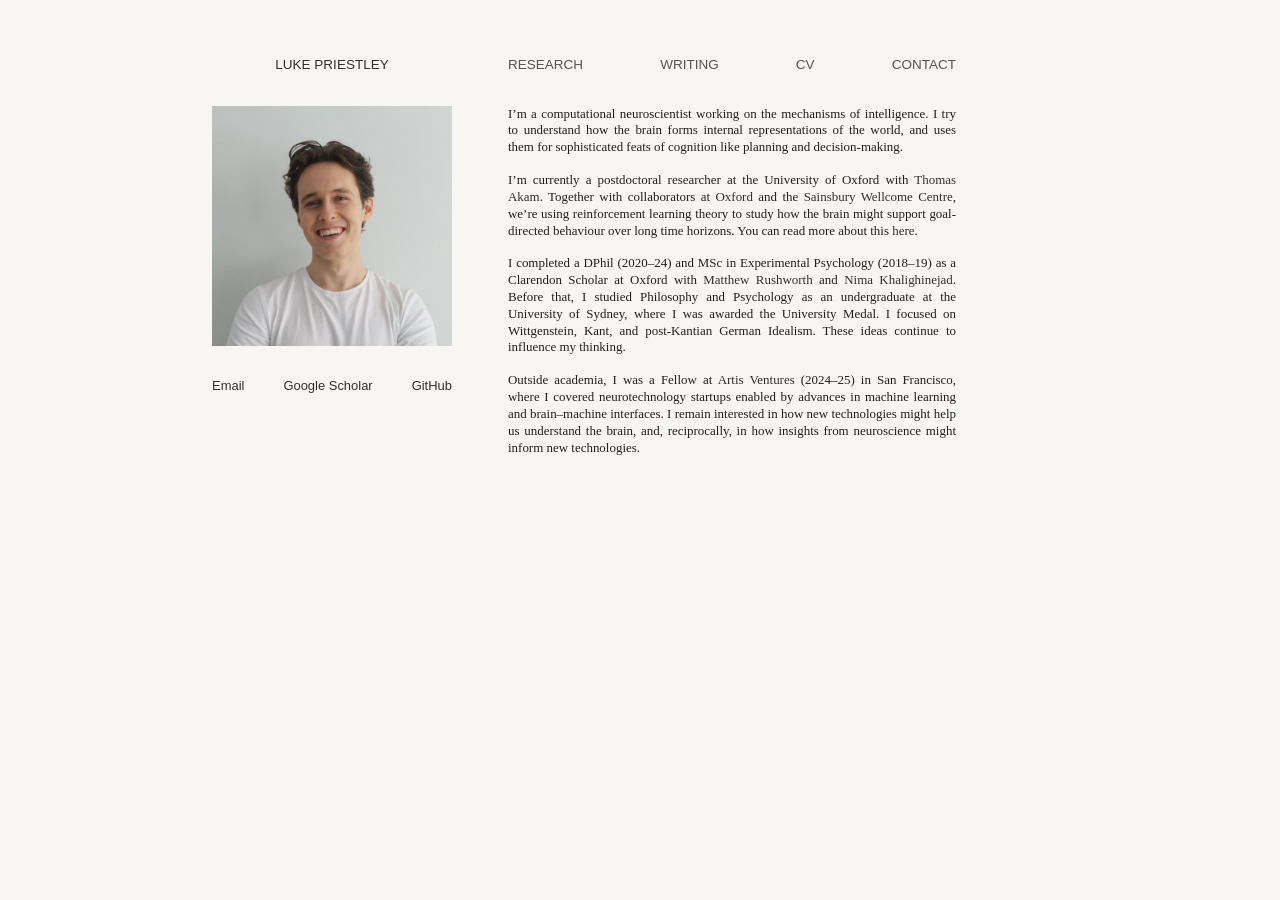
==== commit d64fe2b6: "Built site for gh-pages" ====
--- a/index.html
+++ b/index.html
@@ -109,7 +109,7 @@
 <div class="home-marker" aria-hidden="true">
 
 </div>
-<p>I’m a computational neuroscientist working on the mechanisms of intelligence. I try to understand how the brain forms internal representations of the world and uses them for sophisticated feats of cognition, like planning and decision-making.</p>
+<p>I’m a computational neuroscientist working on the mechanisms of intelligence. I try to understand how the brain forms internal representations of the world, and uses them for sophisticated feats of cognition like planning and decision-making.</p>
 <p>I’m currently a postdoctoral researcher at the University of Oxford with <a href="https://www.psy.ox.ac.uk/people/thomas-akam" class="profile-link">Thomas Akam</a>. Together with collaborators at <a href="https://www.waltonlab.org/" class="profile-link">Oxford</a> and the <a href="https://www.sainsburywellcome.org/groups/behrens-lab" class="profile-link">Sainsbury Wellcome Centre</a>, we’re using reinforcement learning theory to study how the brain might support goal-directed behaviour over long time horizons. You can read more about this <a href="./research.html" class="profile-link">here</a>.</p>
 <p>I completed a DPhil (2020–24) and MSc in Experimental Psychology (2018–19) as a Clarendon Scholar at Oxford with <a href="https://www.psy.ox.ac.uk/people/matthew-rushworth" class="profile-link">Matthew Rushworth</a> and <a href="https://www.psy.ox.ac.uk/people/nima-khalighinejad" class="profile-link">Nima Khalighinejad</a>. Before that, I studied Philosophy and Psychology as an undergraduate at the University of Sydney, where I was awarded the University Medal. I focused on Wittgenstein, Kant, and post-Kantian German Idealism. These ideas continue to influence my thinking.</p>
 <p>Outside academia, I was a Fellow at <a href="https://www.av.co/" class="profile-link">Artis Ventures</a> (2024–25) in San Francisco, where I covered neurotechnology startups enabled by advances in machine learning and brain–machine interfaces. I remain interested in how new technologies might help us understand the brain, and, reciprocally, in how insights from neuroscience might inform new technologies.</p>
--- a/styles.css
+++ b/styles.css
@@ -309,6 +309,10 @@
 }
 
 @media (max-width: 760px) {
+  :root {
+    --mobile-section-gap: 32px;
+  }
+
   body {
     display: block;
   }
@@ -347,10 +351,11 @@
     align-items: center;
     width: min(100%, 240px);
     margin-left: 0;
+    margin-top: var(--mobile-section-gap);
   }
 
   .site-nav {
-    margin: 36px 0 42px;
+    margin: var(--mobile-section-gap) 0;
   }
 
   .site-links {
